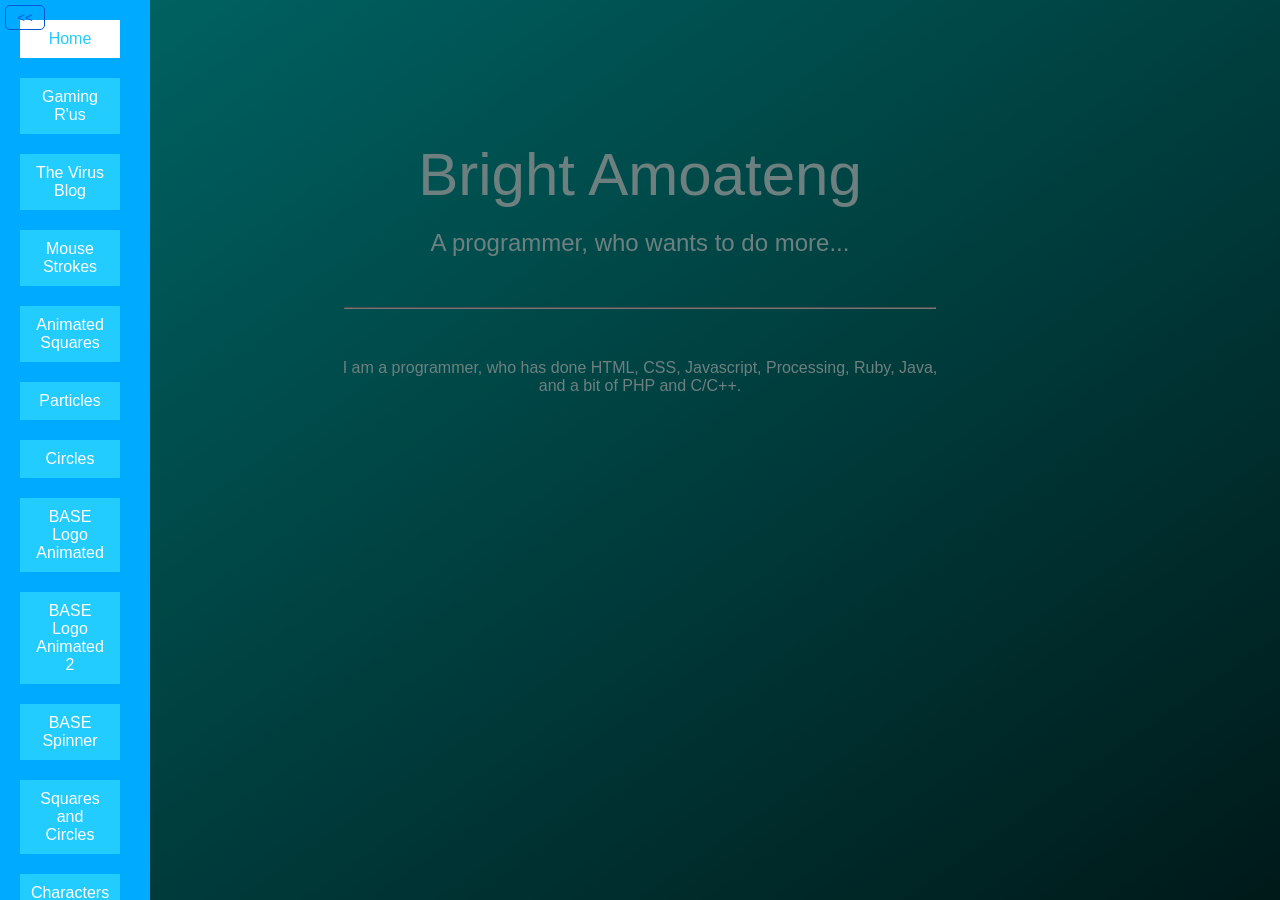
==== index.html @ b1e1913d "Update index.html" ====
<!DOCTYPE html>
<html lang="en">
<head>
    <!-- Well hello there. -->
    <meta charset="utf-8">
    <meta http-equiv="X-UA-Compatible" content="IE=edge">
    <meta name="viewport" content="width=device-width, initial-scale=1.0">
    <meta name="description" content="A programmer, who wants to do more...">
    <meta property="og:title" content="Bright Amoateng">
    <meta property="og:type" content="website">
    <meta property="og:url" content="https://brighta19.github.io/">
    <meta property="og:description" content="A programmer, who wants to do more...">
    <meta property="twitter:card" content="summary">
    <meta property="twitter:title" content="Bright Amoateng">
    <meta property="twitter:url" content="https://brighta19.github.io/">
    <meta property="twitter:description" content="A programmer, who wants to do more...">
    <link rel="stylesheet" href="style.css">
    <title>Bright Amoateng</title>
</head>
<body>
    <iframe id="view" style="background-color: white;" title="Home" src="home.html"></iframe>
    
    <div id="cover" style="background-color: black;" onclick="toggleMenu()"></div>
    
    <div id="menu">
        
        <div class="project home" onclick="setView('home.html', 'black')">
            <p class="project-name">Home</p>
        </div>
        
        <div class="project" onclick="setView('projects/gamingrus/index.html', 'white')">
            <p class="project-name">Gaming R'us</p>
        </div>
        
        <div class="project" onclick="setView('projects/virusblog/index.html', 'black')">
            <p class="project-name">The Virus Blog</p>
        </div>
        
        <div class="project" onclick="setView('projects/mouse-strokes/index.html', 'white')">
            <p class="project-name">Mouse Strokes</p>
        </div>
        
        <div class="project" onclick="setView('projects/animated-squares/index.html', 'white')">
            <p class="project-name">Animated Squares</p>
        </div>
        
        <div class="project" onclick="setView('projects/particles/index.html', 'white')">
            <p class="project-name">Particles</p>
        </div>
        
        <div class="project" onclick="setView('projects/circles/index.html', 'white')">
            <p class="project-name">Circles</p>
        </div>
        
        <div class="project" onclick="setView('projects/base-logo/index.html', 'black')">
            <p class="project-name">BASE Logo Animated</p>
        </div>
        
        <div class="project" onclick="setView('projects/base-logo-2/index.html', 'black')">
            <p class="project-name">BASE Logo Animated 2</p>
        </div>
        
        <div class="project" onclick="setView('projects/base-spinner/index.html', 'black')">
            <p class="project-name">BASE Spinner</p>
        </div>
        
        <div class="project" onclick="setView('projects/squares-circles/index.html', 'black')">
            <p class="project-name">Squares and Circles</p>
        </div>
        
        <div class="project" onclick="setView('projects/characters/index.html', 'black')">
            <p class="project-name">Characters</p>
        </div>
        
        <div class="project" onclick="setView('https://brighta19.github.io/flappy-bird/', 'black')">
            <p class="project-name">Flappy Bird Game</p>
        </div>
        
        <div class="project" onclick="setView('projects/google-dinosaur/index.html', 'black')">
            <p class="project-name">Google Dinosaur</p>
        </div>
        
        <div class="project" onclick="setView('https://brighta19.github.io/koopas-and-goombas/', 'black')">
            <p class="project-name">Koopa and Goomba Dance</p>
        </div>
        
        <div class="project" onclick="setView('projects/smurfs/index.html', 'black')">
            <p class="project-name">Lot 'o Smurfs</p>
        </div>
        
        <div class="project" onclick="setView('projects/bouncing-ball/index.html', 'black')">
            <p class="project-name">Bouncing Balls</p>
        </div>
        
        <div class="project" onclick="setView('projects/astar-grid/index.html', 'white')">
            <p class="project-name">AStar Pathfinding</p>
        </div>
        
    </div>
    
    <button id="menu-btn" onclick="toggleMenu()">&lt;&lt;</button>
    
    <script src="script.js"></script>
</body>
</html>
---- style.css ----
html, body {
    margin: 0;
    height: 100%;
}

#view {
    display: block;
    width: 100%;
    height: 100%;
    border: none;
    transition: background-color 0.2s;
}

#menu {
    display: block;
    position: fixed;
    top: 0;
    left: 0;
    width: 150px;
    height: 100%;
    background: #0AF;
    transition: left 0.5s;
    overflow: auto;
}
#menu.hide {
    left: -150px;
}

.project {
    display: block;
    width: 100px;
    margin: 20px;
    background: #2CF;
}
.project:hover {
    background: #6DF;
    cursor: pointer;
}
.project:active {
    background: #38F;
}
.project-name:hover,
.project-name:active {
    color: #FFF;
}
.project-name {
    position: relative;
    padding: 10px;
    color: white;
    text-align: center;
    font: 16px Verdana, sans-serif;
}

.home {
    background: #FFF;
}
.home .project-name {
    color: #2CF;
    transition: box-shadow 0.5s;
}
.home .project-name:hover {
    background: #FFF;
    box-shadow: 0 10px 50px #888;
}
.home .project-name:active {
    background: #FFF;
    box-shadow: 0 10px 20px #888 inset;
}

#cover {
    display: block;
    position: fixed;
    top: 0;
    left: 150px;
    width: 100%;
    height: 100%;
    opacity: 0.5;
    transition: background-color 0.2s, opacity 0.5s, left 0.5s;
}
#cover.hide {
    opacity: 0;
    left: 100vw;
}

#menu-btn {
    display: block;
    position: fixed;
    top: 5px;
    left: 5px;
    width: 40px;
    height: 25px;
    color: #05D;
    border: 1px solid #05D;
    border-radius: 5px;
    background: none;
    transition: box-shadow 0.2s;
}
#menu-btn:hover,
#menu-btn:focus {
    cursor: pointer;
    outline: none;
    box-shadow: 0 0 10px #08D;
}
#menu-btn:active {
    color: #FFF;
    border-color: #FFF;
    box-shadow: 0 0 10px #333;
    text-shadow: 0 0 3px #000;
}

::-webkit-scrollbar {
    width: 8px;
}
 
::-webkit-scrollbar-track {
    background: none;
}
 
::-webkit-scrollbar-thumb {
    background: #08D; 
}
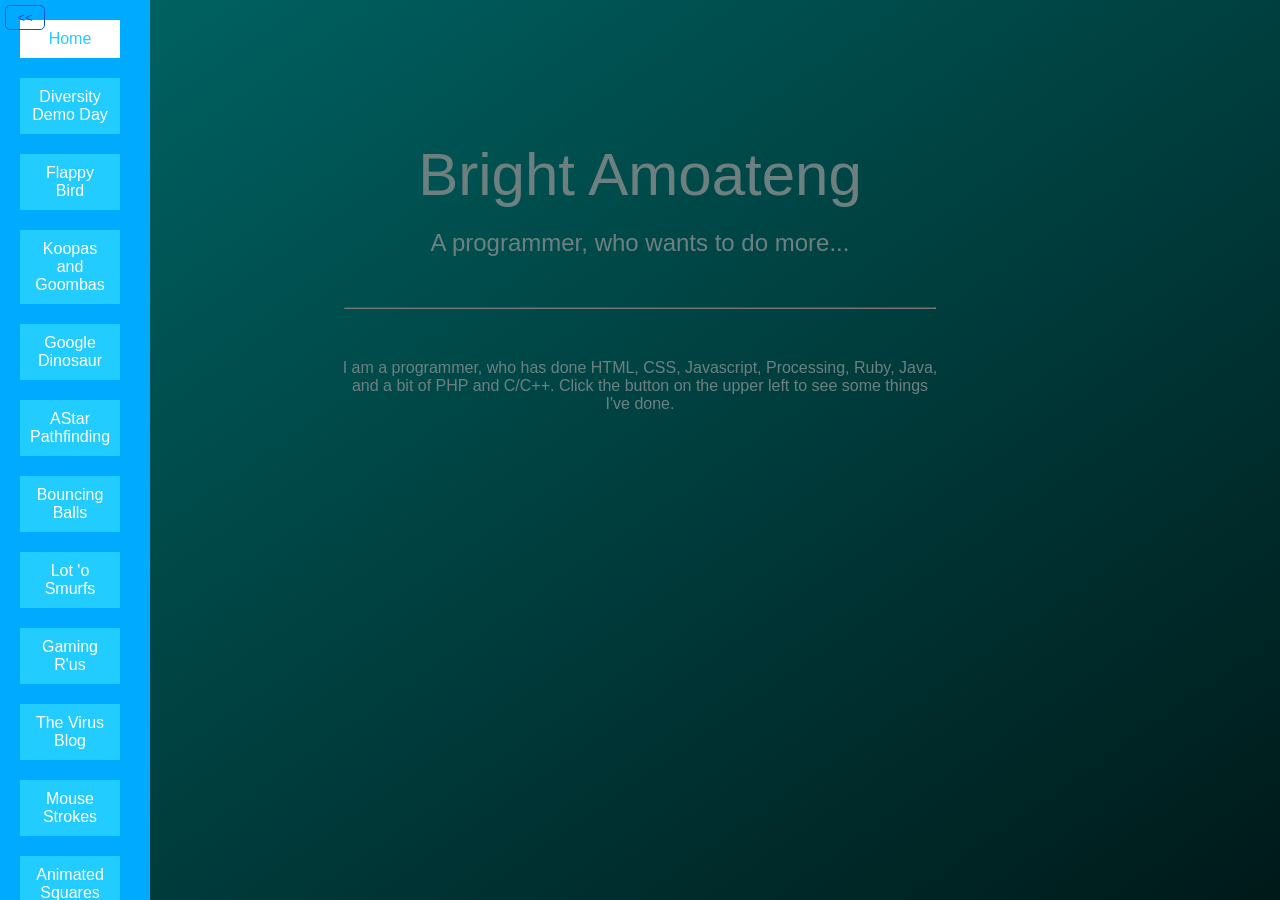
==== commit e2cbbfa3: "Update projects list" ====
--- a/index.html
+++ b/index.html
@@ -19,87 +19,91 @@
 </head>
 <body>
     <iframe id="view" style="background-color: white;" title="Home" src="home.html"></iframe>
-    
+
     <div id="cover" style="background-color: black;" onclick="toggleMenu()"></div>
-    
+
     <div id="menu">
-        
+
         <div class="project home" onclick="setView('home.html', 'black')">
             <p class="project-name">Home</p>
         </div>
-        
+
+        <div class="project" onclick="setView('https://brighta19.github.io/diversitydemoday', 'white')">
+            <p class="project-name">Diversity Demo Day</p>
+        </div>
+
+        <div class="project" onclick="setView('https://brighta19.github.io/flappy-bird/', 'black')">
+            <p class="project-name">Flappy Bird</p>
+        </div>
+
+        <div class="project" onclick="setView('https://brighta19.github.io/koopas-and-goombas/', 'black')">
+            <p class="project-name">Koopas and Goombas</p>
+        </div>
+
+        <div class="project" onclick="setView('projects/google-dinosaur/index.html', 'black')">
+            <p class="project-name">Google Dinosaur</p>
+        </div>
+
+        <div class="project" onclick="setView('projects/astar-grid/index.html', 'white')">
+            <p class="project-name">AStar Pathfinding</p>
+        </div>
+
+        <div class="project" onclick="setView('projects/bouncing-ball/index.html', 'black')">
+            <p class="project-name">Bouncing Balls</p>
+        </div>
+
+        <div class="project" onclick="setView('projects/smurfs/index.html', 'black')">
+            <p class="project-name">Lot 'o Smurfs</p>
+        </div>
+
         <div class="project" onclick="setView('projects/gamingrus/index.html', 'white')">
             <p class="project-name">Gaming R'us</p>
         </div>
-        
+
         <div class="project" onclick="setView('projects/virusblog/index.html', 'black')">
             <p class="project-name">The Virus Blog</p>
         </div>
-        
+
         <div class="project" onclick="setView('projects/mouse-strokes/index.html', 'white')">
             <p class="project-name">Mouse Strokes</p>
         </div>
-        
+
         <div class="project" onclick="setView('projects/animated-squares/index.html', 'white')">
             <p class="project-name">Animated Squares</p>
         </div>
-        
+
         <div class="project" onclick="setView('projects/particles/index.html', 'white')">
             <p class="project-name">Particles</p>
         </div>
-        
+
         <div class="project" onclick="setView('projects/circles/index.html', 'white')">
             <p class="project-name">Circles</p>
         </div>
-        
+
         <div class="project" onclick="setView('projects/base-logo/index.html', 'black')">
             <p class="project-name">BASE Logo Animated</p>
         </div>
-        
+
         <div class="project" onclick="setView('projects/base-logo-2/index.html', 'black')">
             <p class="project-name">BASE Logo Animated 2</p>
         </div>
-        
+
         <div class="project" onclick="setView('projects/base-spinner/index.html', 'black')">
             <p class="project-name">BASE Spinner</p>
         </div>
-        
+
         <div class="project" onclick="setView('projects/squares-circles/index.html', 'black')">
             <p class="project-name">Squares and Circles</p>
         </div>
-        
+
         <div class="project" onclick="setView('projects/characters/index.html', 'black')">
             <p class="project-name">Characters</p>
         </div>
-        
-        <div class="project" onclick="setView('https://brighta19.github.io/flappy-bird/', 'black')">
-            <p class="project-name">Flappy Bird Game</p>
-        </div>
-        
-        <div class="project" onclick="setView('projects/google-dinosaur/index.html', 'black')">
-            <p class="project-name">Google Dinosaur</p>
-        </div>
-        
-        <div class="project" onclick="setView('https://brighta19.github.io/koopas-and-goombas/', 'black')">
-            <p class="project-name">Koopa and Goomba Dance</p>
-        </div>
-        
-        <div class="project" onclick="setView('projects/smurfs/index.html', 'black')">
-            <p class="project-name">Lot 'o Smurfs</p>
-        </div>
-        
-        <div class="project" onclick="setView('projects/bouncing-ball/index.html', 'black')">
-            <p class="project-name">Bouncing Balls</p>
-        </div>
-        
-        <div class="project" onclick="setView('projects/astar-grid/index.html', 'white')">
-            <p class="project-name">AStar Pathfinding</p>
-        </div>
-        
+
     </div>
-    
+
     <button id="menu-btn" onclick="toggleMenu()">&lt;&lt;</button>
-    
+
     <script src="script.js"></script>
 </body>
 </html>
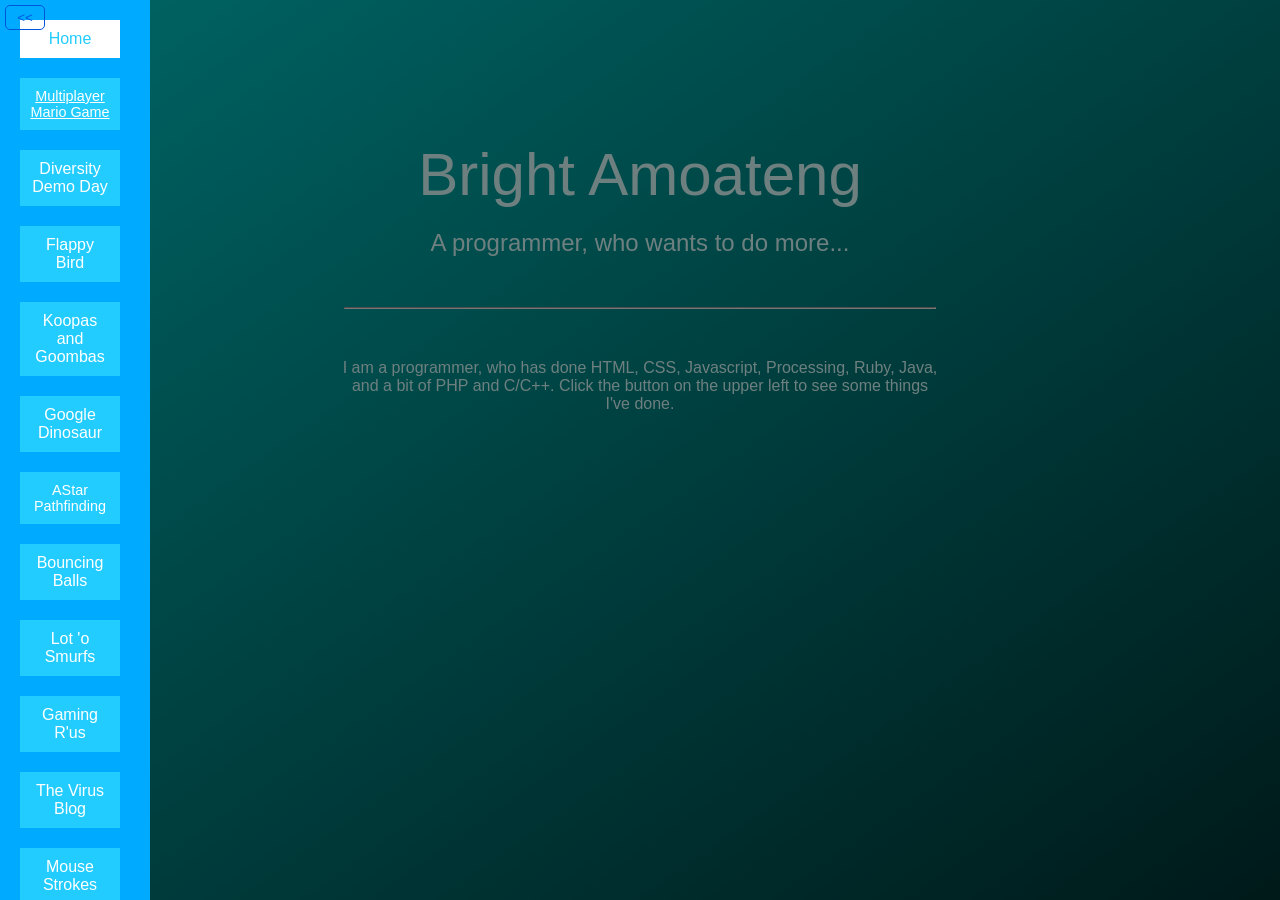
==== commit 466916bd: "Add multiplayer mario game This should've been here long ago" ====
--- a/index.html
+++ b/index.html
@@ -28,6 +28,12 @@
             <p class="project-name">Home</p>
         </div>
 
+        <a href="http://bros.my.to" target="_blank">
+            <div class="project">
+                <p class="project-name small">Multiplayer Mario Game</p>
+            </div>
+        </a>
+
         <div class="project" onclick="setView('https://brighta19.github.io/diversitydemoday', 'white')">
             <p class="project-name">Diversity Demo Day</p>
         </div>
@@ -45,7 +51,7 @@
         </div>
 
         <div class="project" onclick="setView('projects/astar-grid/index.html', 'white')">
-            <p class="project-name">AStar Pathfinding</p>
+            <p class="project-name small">AStar Pathfinding</p>
         </div>
 
         <div class="project" onclick="setView('projects/bouncing-ball/index.html', 'black')">
@@ -97,7 +103,7 @@
         </div>
 
         <div class="project" onclick="setView('projects/characters/index.html', 'black')">
-            <p class="project-name">Characters</p>
+            <p class="project-name small">Characters</p>
         </div>
 
     </div>
--- a/style.css
+++ b/style.css
@@ -1,6 +1,9 @@
 html, body {
     margin: 0;
     height: 100%;
+}
+a {
+    color: #fff;
 }
 
 #view {
@@ -49,6 +52,9 @@
     color: white;
     text-align: center;
     font: 16px Verdana, sans-serif;
+}
+.project-name.small {
+    font-size: 0.9rem;
 }
 
 .home {
@@ -111,11 +117,11 @@
 ::-webkit-scrollbar {
     width: 8px;
 }
- 
+
 ::-webkit-scrollbar-track {
     background: none;
 }
- 
+
 ::-webkit-scrollbar-thumb {
-    background: #08D; 
+    background: #08D;
 }
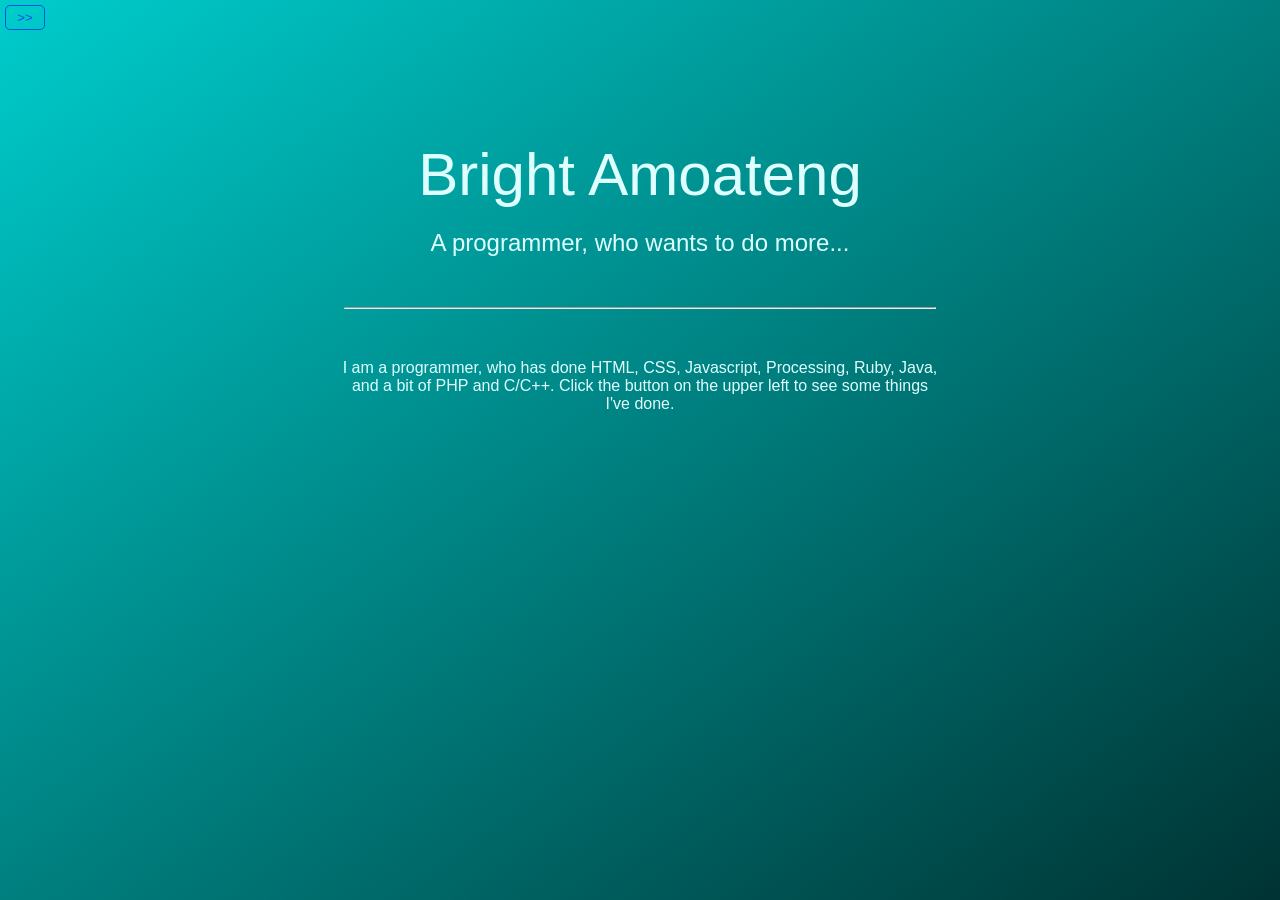
==== commit dee80a1e: "Disable mario-luigi link (because heroku)" ====
--- a/index.html
+++ b/index.html
@@ -28,9 +28,9 @@
             <p class="project-name">Home</p>
         </div>
 
-        <a href="http://bros.my.to" target="_blank">
-            <div class="project">
-                <p class="project-name small">Multiplayer Mario Game</p>
+        <a href="/">
+            <div class="project disabled">
+                <p class="project-name small">Multiplayer Mario Game <small>(unavailable)</small></p>
             </div>
         </a>
 
--- a/style.css
+++ b/style.css
@@ -42,6 +42,10 @@
 .project:active {
     background: #38F;
 }
+.project.disabled {
+    background: #888;
+}
+
 .project-name:hover,
 .project-name:active {
     color: #FFF;
@@ -52,6 +56,9 @@
     color: white;
     text-align: center;
     font: 16px Verdana, sans-serif;
+}
+.disabled .project-name {
+    color: #DDD;
 }
 .project-name.small {
     font-size: 0.9rem;
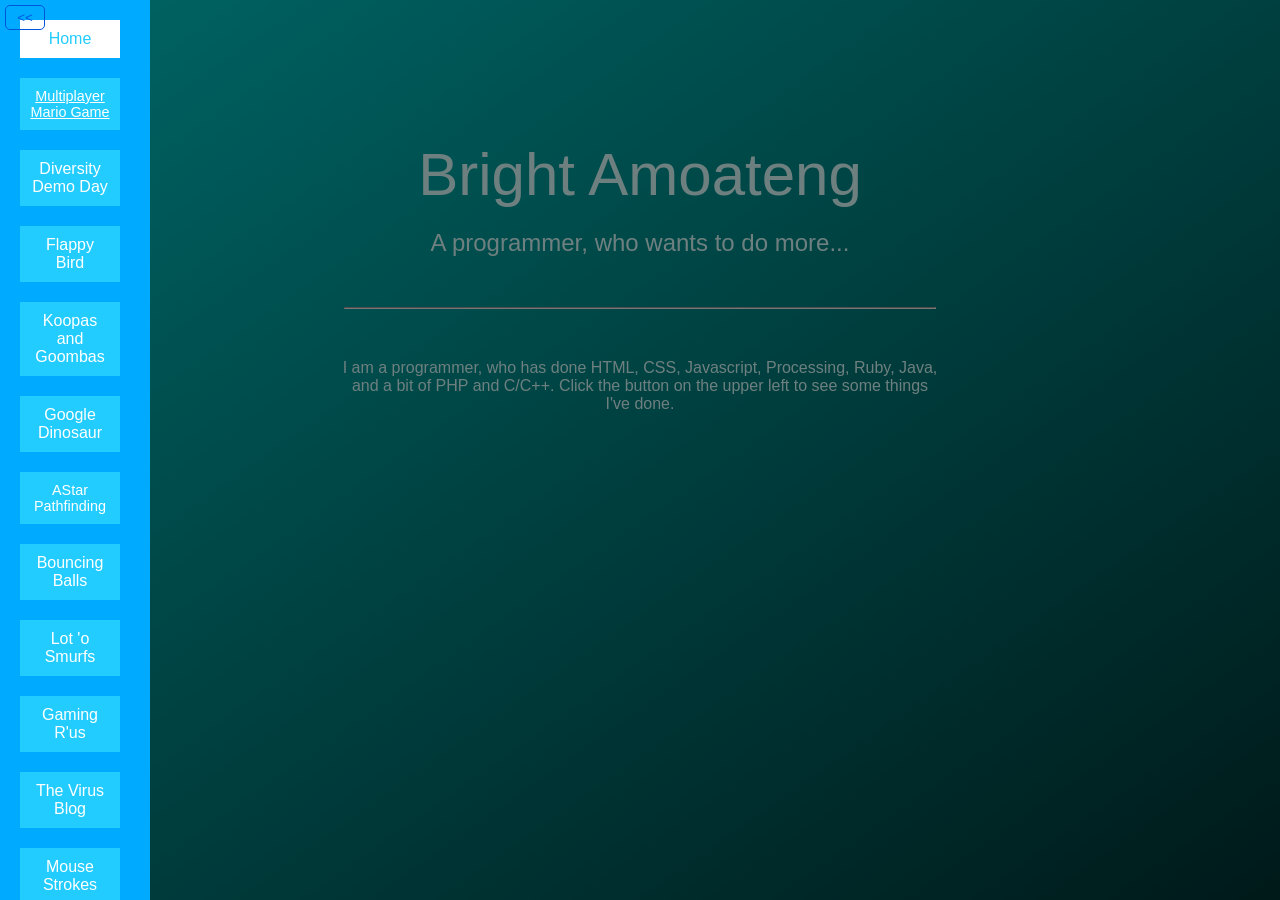
==== commit a1a28483: "Re-enable mario-luigi link (used render.com)" ====
--- a/index.html
+++ b/index.html
@@ -28,9 +28,9 @@
             <p class="project-name">Home</p>
         </div>
 
-        <a href="/">
-            <div class="project disabled">
-                <p class="project-name small">Multiplayer Mario Game <small>(unavailable)</small></p>
+        <a href="http://bros.my.to/" target="_blank">
+            <div class="project">
+                <p class="project-name small">Multiplayer Mario Game</p>
             </div>
         </a>
 
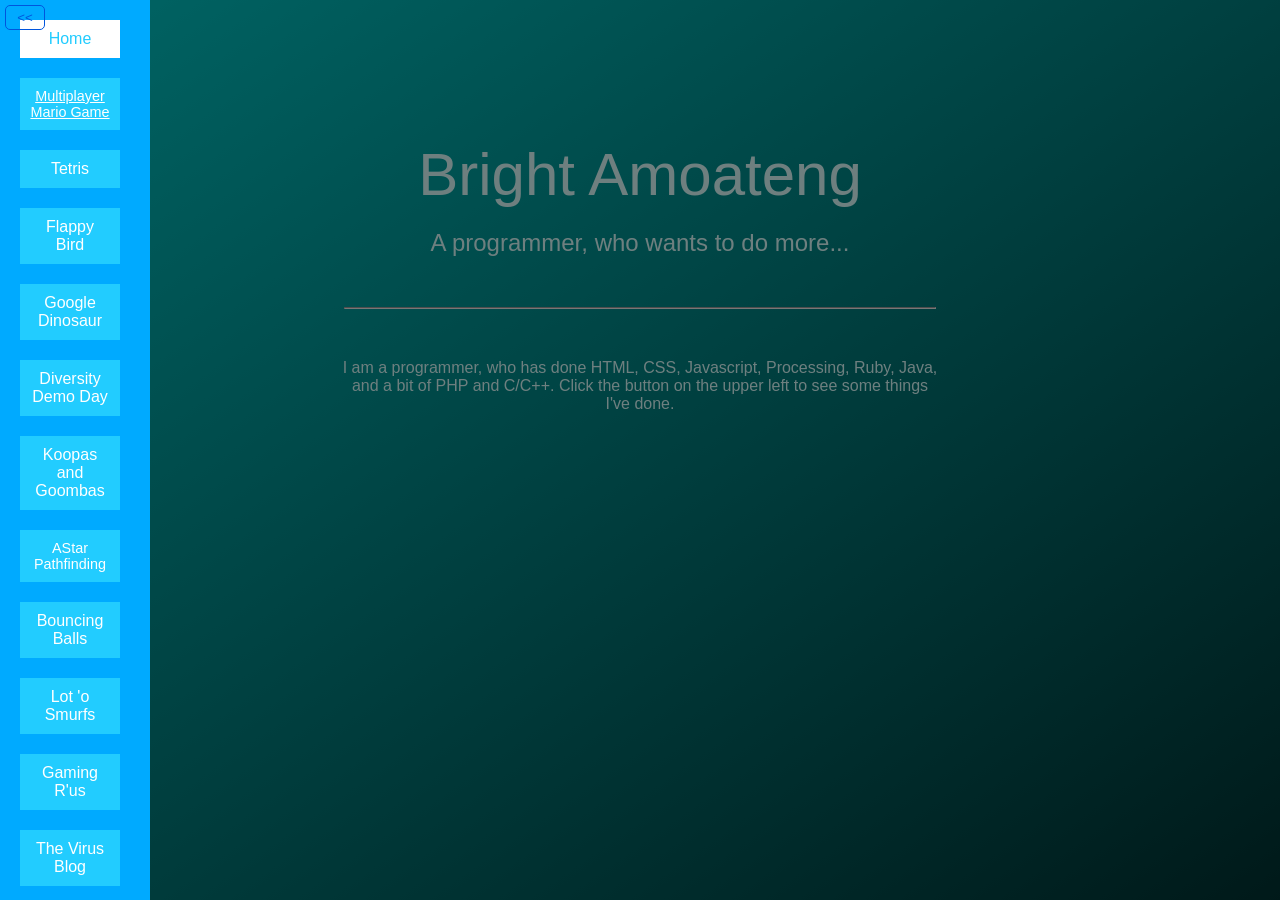
==== commit 2cdb6434: "Update index.html" ====
--- a/index.html
+++ b/index.html
@@ -34,20 +34,24 @@
             </div>
         </a>
 
-        <div class="project" onclick="setView('https://brighta19.github.io/diversitydemoday', 'white')">
-            <p class="project-name">Diversity Demo Day</p>
+        <div class="project" onclick="setView('https://brighta19.github.io/tetris', 'black')">
+            <p class="project-name">Tetris</p>
         </div>
 
         <div class="project" onclick="setView('https://brighta19.github.io/flappy-bird/', 'black')">
             <p class="project-name">Flappy Bird</p>
         </div>
 
-        <div class="project" onclick="setView('https://brighta19.github.io/koopas-and-goombas/', 'black')">
-            <p class="project-name">Koopas and Goombas</p>
+        <div class="project" onclick="setView('projects/google-dinosaur/index.html', 'black')">
+            <p class="project-name">Google Dinosaur</p>
         </div>
 
-        <div class="project" onclick="setView('projects/google-dinosaur/index.html', 'black')">
-            <p class="project-name">Google Dinosaur</p>
+        <div class="project" onclick="setView('https://brighta19.github.io/diversitydemoday', 'white')">
+            <p class="project-name">Diversity Demo Day</p>
+        </div>
+
+        <div class="project" onclick="setView('https://brighta19.github.io/koopas_and_goombas/', 'black')">
+            <p class="project-name">Koopas and Goombas</p>
         </div>
 
         <div class="project" onclick="setView('projects/astar-grid/index.html', 'white')">
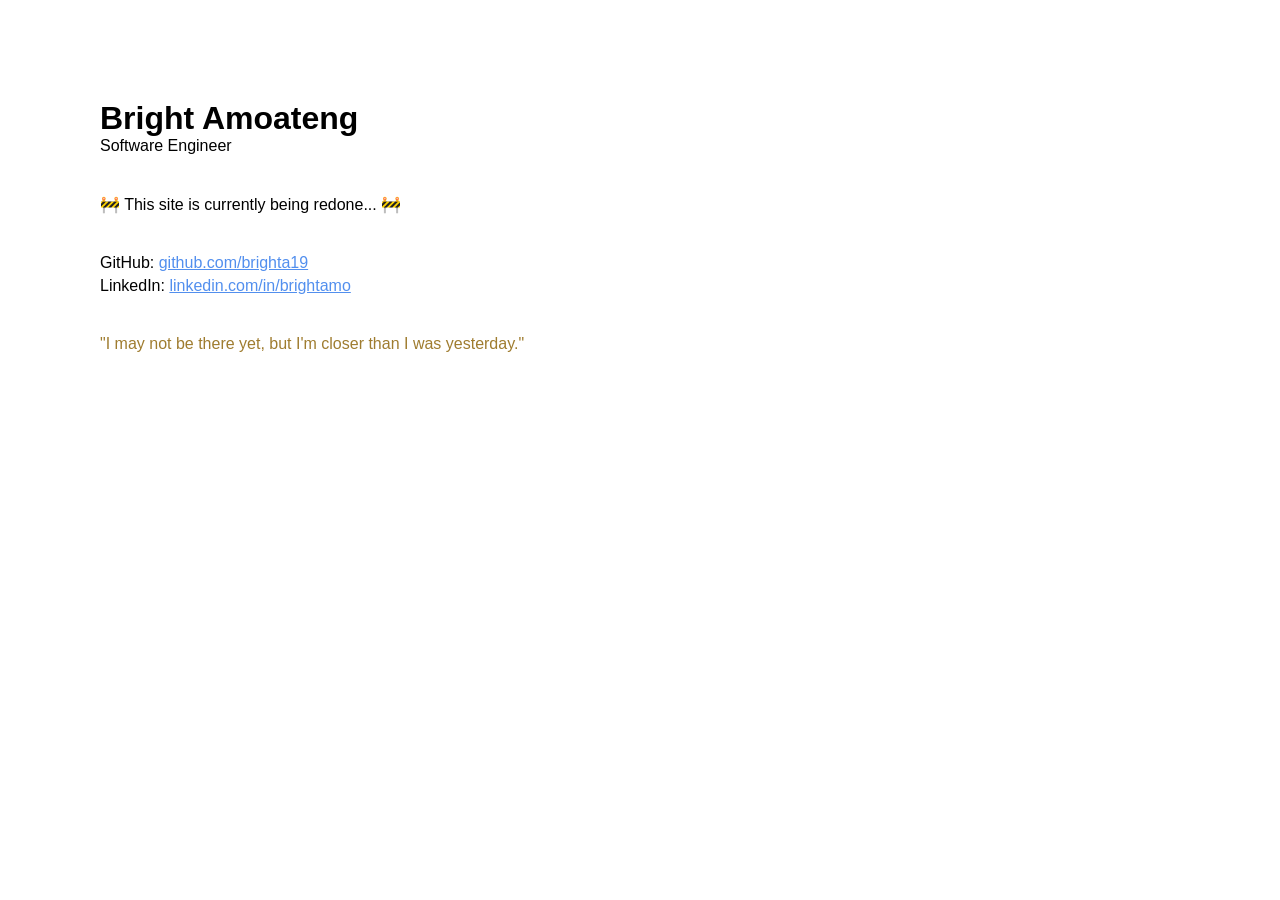
==== commit 54106883: "add files" ====
--- a/index.html
+++ b/index.html
@@ -1,119 +1,75 @@
-<!DOCTYPE html>
-<html lang="en">
-<head>
-    <!-- Well hello there. -->
-    <meta charset="utf-8">
-    <meta http-equiv="X-UA-Compatible" content="IE=edge">
-    <meta name="viewport" content="width=device-width, initial-scale=1.0">
-    <meta name="description" content="A programmer, who wants to do more...">
-    <meta property="og:title" content="Bright Amoateng">
-    <meta property="og:type" content="website">
-    <meta property="og:url" content="https://brighta19.github.io/">
-    <meta property="og:description" content="A programmer, who wants to do more...">
-    <meta property="twitter:card" content="summary">
-    <meta property="twitter:title" content="Bright Amoateng">
-    <meta property="twitter:url" content="https://brighta19.github.io/">
-    <meta property="twitter:description" content="A programmer, who wants to do more...">
-    <link rel="stylesheet" href="style.css">
-    <title>Bright Amoateng</title>
-</head>
-<body>
-    <iframe id="view" style="background-color: white;" title="Home" src="home.html"></iframe>
-
-    <div id="cover" style="background-color: black;" onclick="toggleMenu()"></div>
-
-    <div id="menu">
-
-        <div class="project home" onclick="setView('home.html', 'black')">
-            <p class="project-name">Home</p>
-        </div>
-
-        <a href="http://bros.my.to/" target="_blank">
-            <div class="project">
-                <p class="project-name small">Multiplayer Mario Game</p>
-            </div>
-        </a>
-
-        <div class="project" onclick="setView('https://brighta19.github.io/tetris', 'black')">
-            <p class="project-name">Tetris</p>
-        </div>
-
-        <div class="project" onclick="setView('https://brighta19.github.io/flappy-bird/', 'black')">
-            <p class="project-name">Flappy Bird</p>
-        </div>
-
-        <div class="project" onclick="setView('projects/google-dinosaur/index.html', 'black')">
-            <p class="project-name">Google Dinosaur</p>
-        </div>
-
-        <div class="project" onclick="setView('https://brighta19.github.io/diversitydemoday', 'white')">
-            <p class="project-name">Diversity Demo Day</p>
-        </div>
-
-        <div class="project" onclick="setView('https://brighta19.github.io/koopas_and_goombas/', 'black')">
-            <p class="project-name">Koopas and Goombas</p>
-        </div>
-
-        <div class="project" onclick="setView('projects/astar-grid/index.html', 'white')">
-            <p class="project-name small">AStar Pathfinding</p>
-        </div>
-
-        <div class="project" onclick="setView('projects/bouncing-ball/index.html', 'black')">
-            <p class="project-name">Bouncing Balls</p>
-        </div>
-
-        <div class="project" onclick="setView('projects/smurfs/index.html', 'black')">
-            <p class="project-name">Lot 'o Smurfs</p>
-        </div>
-
-        <div class="project" onclick="setView('projects/gamingrus/index.html', 'white')">
-            <p class="project-name">Gaming R'us</p>
-        </div>
-
-        <div class="project" onclick="setView('projects/virusblog/index.html', 'black')">
-            <p class="project-name">The Virus Blog</p>
-        </div>
-
-        <div class="project" onclick="setView('projects/mouse-strokes/index.html', 'white')">
-            <p class="project-name">Mouse Strokes</p>
-        </div>
-
-        <div class="project" onclick="setView('projects/animated-squares/index.html', 'white')">
-            <p class="project-name">Animated Squares</p>
-        </div>
-
-        <div class="project" onclick="setView('projects/particles/index.html', 'white')">
-            <p class="project-name">Particles</p>
-        </div>
-
-        <div class="project" onclick="setView('projects/circles/index.html', 'white')">
-            <p class="project-name">Circles</p>
-        </div>
-
-        <div class="project" onclick="setView('projects/base-logo/index.html', 'black')">
-            <p class="project-name">BASE Logo Animated</p>
-        </div>
-
-        <div class="project" onclick="setView('projects/base-logo-2/index.html', 'black')">
-            <p class="project-name">BASE Logo Animated 2</p>
-        </div>
-
-        <div class="project" onclick="setView('projects/base-spinner/index.html', 'black')">
-            <p class="project-name">BASE Spinner</p>
-        </div>
-
-        <div class="project" onclick="setView('projects/squares-circles/index.html', 'black')">
-            <p class="project-name">Squares and Circles</p>
-        </div>
-
-        <div class="project" onclick="setView('projects/characters/index.html', 'black')">
-            <p class="project-name small">Characters</p>
-        </div>
-
-    </div>
-
-    <button id="menu-btn" onclick="toggleMenu()">&lt;&lt;</button>
-
-    <script src="script.js"></script>
-</body>
-</html>
+<!DOCTYPE html>
+<html lang="en">
+<head>
+    <meta charset="UTF-8">
+    <meta name="viewport" content="width=device-width, initial-scale=1.0">
+    <meta http-equiv="X-UA-Compatible" content="IE=edge">
+    <meta name="description" content="Bright Amoateng, Software Engineer">
+
+    <meta property="og:url" content="https://brightamo.dev/">
+    <meta property="og:type" content="website">
+    <meta property="og:title" content="Bright Amoateng">
+    <meta property="og:description" content="Bright Amoateng, Software Engineer">
+
+    <meta property="twitter:card" content="summary">
+    <meta property="twitter:domain" content="brightamo.dev">
+    <meta property="twitter:url" content="https://brightamo.dev/">
+    <meta property="twitter:title" content="Bright Amoateng">
+    <meta property="twitter:description" content="Bright Amoateng, Software Engineer">
+
+    <title>Bright Amoateng</title>
+
+    <style>
+        body {
+            margin: 100px 100px 0;
+            font-family: Trebuchet MS, Trebuchet MS, sans-serif;
+        }
+        header {
+            margin-bottom: 40px;
+        }
+        h1 {
+            margin: 0;
+        }
+        p {
+            margin: 5px 0;
+        }
+        a {
+            color: #528fee;
+        }
+        blockquote {
+            color: #9f7c2f;
+            margin: 0 0 40px;
+        }
+        .title {
+            margin: 0;
+        }
+        .status, .contact {
+            margin-bottom: 40px;
+        }
+
+        @media screen and (max-width: 600px) {
+            body {
+                margin: 50px 20px 0;
+            }
+        }
+    </style>
+</head>
+<body>
+    <header>
+        <h1>Bright Amoateng</h1>
+        <p class="title">Software Engineer</p>
+    </header>
+
+    <p class="status">🚧 This site is currently being redone... 🚧</p>
+
+    <div class="contact">
+        <!-- <p>Email: <a href="mailto:[EMAIL ADDRESS]">[EMAIL ADDRESS]</a></p> -->
+        <p>GitHub: <a href="https://github.com/brighta19">github.com/brighta19</a></p>
+        <p>LinkedIn: <a href="https://linkedin.com/in/brightamo">linkedin.com/in/brightamo</a></p>
+    </div>
+
+    <blockquote>
+        "I may not be there yet, but I'm closer than I was yesterday."
+    </blockquote>
+</body>
+</html>
